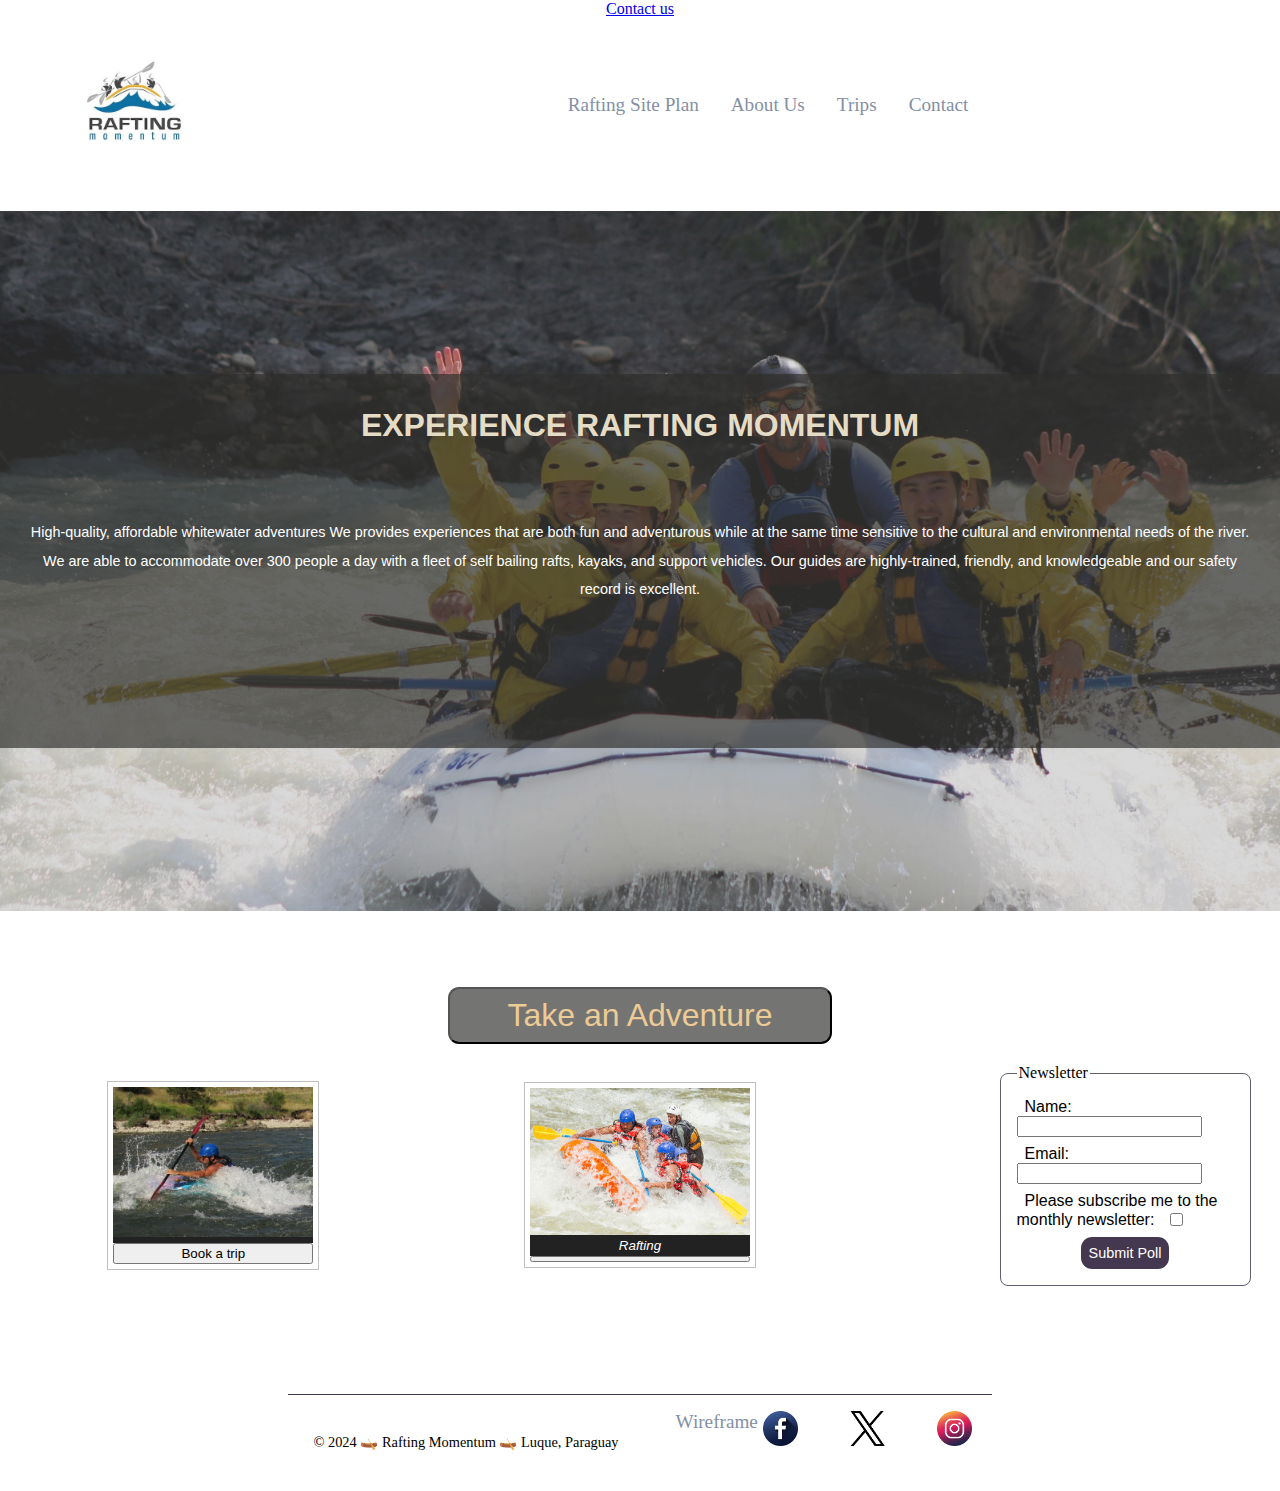
==== wwr/index.html @ 96deb3f9 "update" ====
<!DOCTYPE html>
<html lang="en">
<head>
    <meta charset="UTF-8">
    <meta name="viewport" content="width=device-width, initial-scale=1.0">
    <title>Home Rafting Momentum</title>
    <meta name="description" content="Home page">
    <meta name="author" content="Natalio Maciel">
    <link rel="stylesheet" href="styles/rafting.css">
</head>
<body>
    <header>
        <div>
            <a href="wwr\contact.html">Contact us</a>
        </div>
        <a href="index.html">
            <img class="logo" src="images/rafting-site-logo.jpg" alt="Rafting Site Logo">
        </a>
        <nav>
            <a href="index.html">Rafting Site Plan</a>
            <a href="about.html">About Us</a>
            <a href="trips.html">Trips</a>
            <a href="contact.html">Contact</a>
        </nav>
    </header>
    <br>
    <br>
    <main>
        <div class="banner">
            <div class="info">
                <h1 class="banner__title"> EXPERIENCE RAFTING MOMENTUM</h1>
                <p class="banner__p">
                    High-quality, affordable whitewater adventures
                    We provides experiences that are both fun and adventurous while at the same time 
                    sensitive to the cultural and environmental needs of the river. We are able to accommodate 
                    over 300 people a day with a fleet of self bailing rafts, kayaks, and support vehicles. 
                    Our guides are highly-trained, friendly, and knowledgeable and our safety record is excellent.
                </p>
            </div>
        </div>
        <br>
        <br>
        <div>
            <button class="button__trip"><a class="button__a" href="trips.html">Take an Adventure</a></button>
        </div>
        <br>
        <br>
        <form>
            <fieldset class="fieldset">
                <legend>Newsletter</legend>
                <div>
                    <label for="name">Name:</label>
                    <input type="text" id="name" name="name">
                </div>
                <div>
                    <label for="useremail">Email:</label>   
                    <input type="email" id="useremail" name="useremail">
                </div> 
                <div>
                    <label for="subscribe">Please subscribe me to the monthly newsletter:</label>
                    <input type="checkbox" id="subscribe" name="subscribe">
                </div>       
                <button class="button" type="submit">Submit Poll</button>                  
            </fieldset>
            
        </form>
       
        <section class="trip__home">
            <figure class="figure">
                <img src="images/wwr.jpg" alt="White Water Rafting1">
                <figcaption></figcaption>
                <button>Book a trip</button>
            </figure>
            <figure class="figure">
                <img src="images/wwr2.jpg" alt="White Water Rafting2">
                <figcaption>Rafting</figcaption>
                <button></button>
            </figure>
        </section>
    </main>
    <br>
    <br>
    <footer>
        <p>&copy; 2024 🛶 Rafting Momentum 🛶  Luque, Paraguay</p>
        <nav>
            <a class="footer__img" href="https://app.moqups.com/dyceYwSFFMbbAmI2l8beoc822H38psfB/view/page/a1d75f12f">Wireframe</a>
            <a href="https://facebook.com">
                <img class="footer__img" src="images/facebook.png" alt="facebook"  width="50">
            </a>
            <a href="https://twitter.com">
                <img class="footer__img" src="images/twitter.png"  alt="twitter" width="50">
            </a>
            <a href="https://www.instagram.com/">
                <img class="footer__img" src="images/instagram.png"  alt="instagram" width="50">
            </a>
        </nav>
    </footer>
</body>
</html>
---- wwr/styles/rafting.css ----
@import url('https://fonts.googleapis.com/css2?family=Open+Sans:ital,wght@0,300..800;1,300..800&family=Roboto:ital,wght@0,100;0,300;0,400;0,500;0,700;0,900;1,100;1,300;1,400;1,500;1,700;1,900&display=swap');

body{
    font-family: var(--paragraph-font);
    padding: 0;
    margin: 0 auto;
    display: grid;
}

:root{
    --primary-color:#2d2d2a;
    --secondary-color: #4C4C47;
    --accent1-color:#848FA5;
    --accent2-color: #E5DCC5;
    
    --heading-font:var(--primary-color), Sans;
    --paragraph-font:var(--secondary-color),roboto;

    --nav-background-color:#e5dcc5;
    --nav-link-color: #848FA5;
    --nav-hover-link-color:#D5ECD4;
    --nav-hover-background-color:#A1B0AB;
}

Header{
    display: grid;
    align-items: center;
    justify-items: center;
    grid-template-columns: 1fr 4fr;
    grid-template-rows: 1fr 4fr;
}

header section{
    grid-column: 1/3;
}

header div{
    grid-row: 1/2;
    grid-column: 1/3;
    height: 35px;
}

header nav{
    grid-row: 2/3;
}

main{
    display: grid;
    grid-template-columns: 1fr 2fr 1fr;
    grid-gap: 20px;
    align-items: center;
    justify-content: space-around;
}

main div{
    grid-column: 1/4;
}

main button{
    grid-column: 1/4;
}

main form{
    grid-column: 3/4;
    grid-row: 4/5;
}

main section{
    grid-column: 1/3;
    grid-row: 4/5;
}

h1, h2 {
    font-family: var(--heading-font);
    color: var(--primary-color);
}

div h1{
    grid-row: 1/2;
    grid-column: 1/3;
    justify-self: center;
    color: #e5dcc5;
}

article{
    position: absolute;
    top: 15rem;
    left: 0;
}

article img{
    grid-column: 2/3;
    grid-row: 1/2;
    width: auto;
}

article p{
    grid-column: 1/2;
}

h2{
    text-align: center;

}

section h2{
    grid-column: 1/4;
}
p{
    padding: 25px;
    font-family: var(--paragraph-font);
    text-align: center;
}

nav {
    /*background-color: var(--nav-background-color);*/
    font-size: 1.2rem;
    grid-column: 2/3;
    display: flex;
    
}

nav a {
    display: block;
    color: var(--nav-link-color);
    text-decoration: none;
    padding: 1rem;
}

nav a:link, nav a:visited {
    color: var(--nav-link-color);
}

nav a:hover {
    color: var(--nav-hover-link-color);
    background-color: var(--nav-hover-background-color);
}





figure img{
    max-width: 220px;
    max-height: 150px;
}

figcaption {
    background-color: #222;
    color: #fff;
    font: italic smaller sans-serif;
    padding: 3px;
    text-align: center;
}

footer{
    display: flex;
    flex-direction: row;
    justify-content: space-between;
    text-align: center;
    margin: 1rem auto 0;
    border-top: 1px solid #443850;
    font-size: 0.9rem;
}

/* Class Selector */

.div{
    display: grid;
    grid-template-columns: 1fr 1fr;
    grid-template-rows: 20% 80%;
    align-content: center;
}

.history{
    display: flex;
    flex-direction: column;
    justify-content: center;
    margin: 1rem;
    border: 1px solid steelblue;
    padding: 1rem;
    color: #000;
}

.article{
    display: flex;
    width: 100%;
}

.logo{
    margin: 0 0.25rem 0 1rem;
	width: 100px;
	height: auto;
    grid-column: 1/2;
}

.employee{
    display: grid;
    grid-template-columns: 1fr;
    grid-template-rows: 1fr 4fr;
}

.figure {
    border: thin #c0c0c0 solid;
    display: flex;
    flex-flow: column;
    padding: 5px;
    margin: auto;
}

.trip{
    display: grid;
    justify-content: center;
    align-items: center;
    grid-template-columns: 1fr 1fr 1fr;
    grid-template-rows: 1fr 4fr;
}

.trip__home{
    display: grid;
    justify-content: center;
    align-items: center;
    grid-template-columns: 1fr 1fr 1fr;
    grid-column: 1/4;
}
.footer__img{
    width: 35px;
    margin: 0 0.25rem 0 1rem;
}

/* Hero Images*/

.banner{
    background-image: url("../images/hero5.jpg");
    background-position: center;
    background-repeat: no-repeat;
    background-size: cover;
    height: 700px;
    position: relative;
    display: flex;
    align-items: center;
    justify-content: center;
}

.banner::before{
    content: "";
    height: 100%;
    width: 100%;
    background-color: gray;
    opacity: 0.3;
}

.banner__info{
    padding: 0.3em;
    position: absolute;
    width: 100%;
    max-width: 500px;
    text-align: center;
    color: #fff;
    margin: auto;
}

.info{
    display: grid;
    grid-template-columns: 3fr 1fr;
    grid-template-rows: 1fr 2fr 1fr;
    align-items: center;
    background-color:#2d2d2aa9;
    padding: 0.3em;
    position: absolute;
    color: #fff;
    margin: auto;
}

.banner__title{
    grid-column: 1/3;
    line-height: 1.5;
    text-align: center;
    font-size: 2em;
    font-family: sans-serif;

}

.banner__p{
    line-height: 2;
    font-size: 0.9em;
    font-family: sans-serif;
    grid-column: 1/3;
}

.banner__img{
    grid-column: 2/3;
    width: 200px;
}

.banner__b{
    grid-column: 1/3;
    grid-row: 3/4;

}
.box{
    margin: 1rem;
    border: 1px solid steelblue;
    padding: 1rem;
    background-color: #2d2d2aa9;
    color: #EDCB96;
}

.button__trip{
    display: block;
    background-color: #2d2d2aa9;
    width: 30%;
    align-items: center;
    padding: 0.5rem;
    margin: auto;
    border-radius: 0.7rem;
    font-size: 2em;
}

.button__a{
    text-decoration: none;
    color: #EDCB96;
}

button a:hover{
    background-color: #2d2d2aa9;
    color: #000;
    opacity: 0.5;
}

/*form*/

.form{
    display: grid;
    width: 94%;
    margin: 0 auto;
    padding: 1.5rem;
    border: 1px solid #615E71;
    border-radius: 0.5rem;
    background-color: #eee;
}

.fieldset{
    display: grid;
    grid-gap: 0.5rem;
    width: 70%;
    align-content: center;
    border-radius: 0.5rem;
    border: 1px solid #615E71;
    padding: 1rem;
    margin: 0 auto;
}

.legend{
    font-size: 1.2rem;
    color: #443850;
}

label, input, button, select, textarea{
    font-family: sans-serif;

}

label{
    padding: 0.5rem;
    
}



select, select, textarea{
    padding: 0.5rem;
    font-size: 1.1rem;
}


input[type="checkbox"]{
    width: auto;
    height: auto;
    vertical-align: bottom;
}

.button{
    background-color: #443850;
    color: #fff;
    align-self: center;
    padding: 0.5rem;
    margin: 0 auto;
    border: none;
    border-radius: 0.7rem;
    font-size: 0.90rem;
}

.button:hover{
    background-color: #7D8491;
}

/*Table*/
table {
    border-collapse: collapse;
    border: 2px solid rgb(140 140 140);
    font-family: sans-serif;
    font-size: 0.8rem;
    letter-spacing: 1px;
    align-self: center;

  }
  
  caption {
    caption-side: bottom;
    padding: 10px;
    font-weight: bold;
  }
  
  thead,
  tfoot {
    background-color: rgb(228 240 245);
  }
  
  th,
  td {
    border: 1px solid rgb(160 160 160);
    padding: 8px 10px;
  }
  
  td:last-of-type {
    text-align: center;
  }
  
  tbody > tr:nth-of-type(even) {
    background-color: rgb(237 238 242);
  }
  
  tfoot th {
    text-align: right;
  }
  
  tfoot td {
    font-weight: bold;
  }
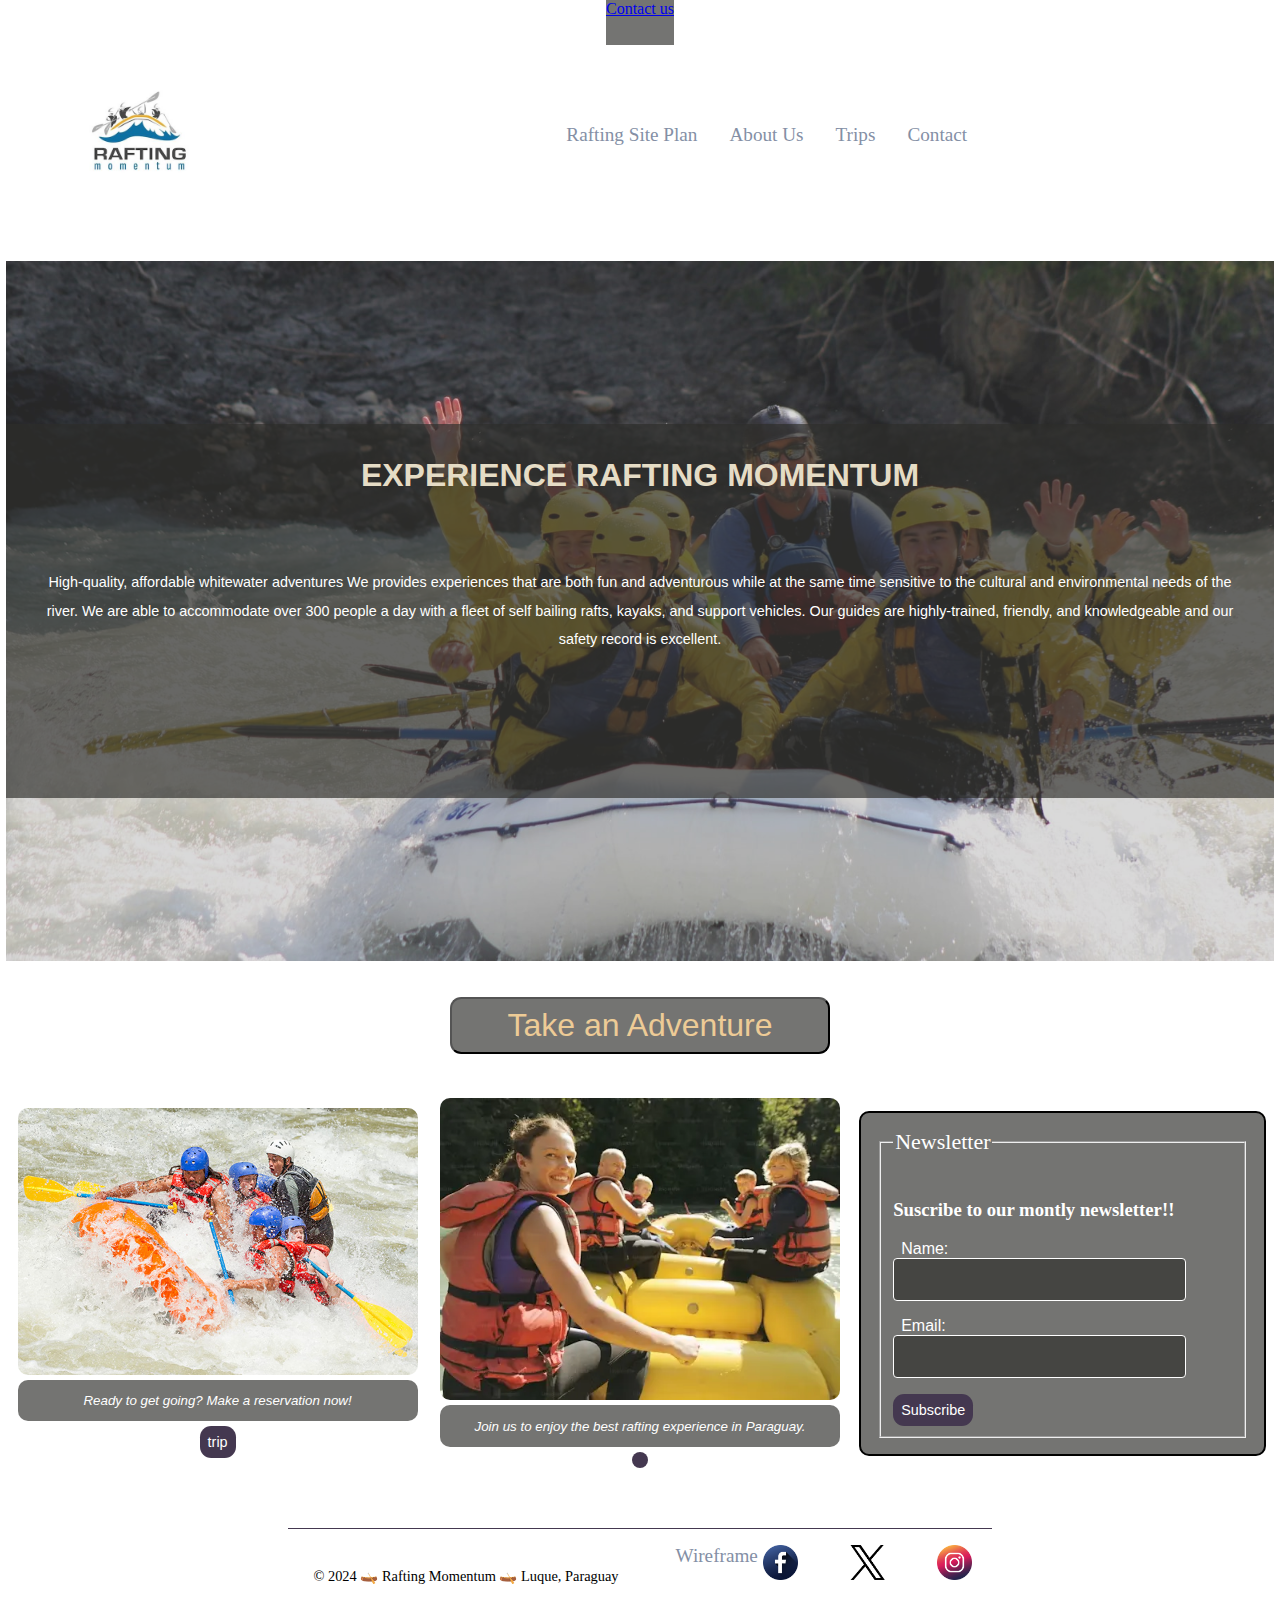
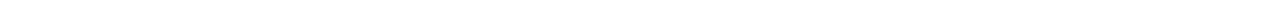
==== commit 5614b90e: "update" ====
--- a/wwr/index.html
+++ b/wwr/index.html
@@ -45,37 +45,32 @@
         </div>
         <br>
         <br>
-        <form>
-            <fieldset class="fieldset">
-                <legend>Newsletter</legend>
-                <div>
-                    <label for="name">Name:</label>
-                    <input type="text" id="name" name="name">
-                </div>
-                <div>
-                    <label for="useremail">Email:</label>   
-                    <input type="email" id="useremail" name="useremail">
-                </div> 
-                <div>
-                    <label for="subscribe">Please subscribe me to the monthly newsletter:</label>
-                    <input type="checkbox" id="subscribe" name="subscribe">
-                </div>       
-                <button class="button" type="submit">Submit Poll</button>                  
-            </fieldset>
-            
-        </form>
-       
         <section class="trip__home">
             <figure class="figure">
-                <img src="images/wwr.jpg" alt="White Water Rafting1">
-                <figcaption></figcaption>
-                <button>Book a trip</button>
+                <img class="figure__img" src="images/wwr2.jpg" alt="White Water Rafting1">
+                <figcaption>Ready to get going? Make a reservation now!</figcaption>
+                <button class="button">trip</button>
             </figure>
             <figure class="figure">
-                <img src="images/wwr2.jpg" alt="White Water Rafting2">
-                <figcaption>Rafting</figcaption>
-                <button></button>
+                <img class="figure__img" src="images/happyclient2.webp" alt="White Water Rafting2">
+                <figcaption>Join us to enjoy the best rafting experience in Paraguay.</figcaption>
+                <button class="button"></button>
             </figure>
+            <form class="form__home">
+                <fieldset>
+                    <legend class="legend__home">Newsletter</legend>
+                    <h3>Suscribe to our montly newsletter!!</h3>
+                    <div>
+                        <label for="name">Name:</label>
+                        <input class="controls" type="text" id="name" name="name">
+                    </div>
+                    <div>
+                        <label for="useremail">Email:</label>   
+                        <input class="controls" type="email" id="useremail" name="useremail">
+                    </div>      
+                    <button class="button" type="submit">Subscribe</button> 
+                </fieldset>
+            </form>
         </section>
     </main>
     <br>
@@ -83,7 +78,7 @@
     <footer>
         <p>&copy; 2024 🛶 Rafting Momentum 🛶  Luque, Paraguay</p>
         <nav>
-            <a class="footer__img" href="https://app.moqups.com/dyceYwSFFMbbAmI2l8beoc822H38psfB/view/page/a1d75f12f">Wireframe</a>
+            <a class="footer__img" href="https://app.moqups.com/j3bwiCZergPqX8qBrM3HeE8jsIW17aIn/view/page/af5d9795b">Wireframe</a>
             <a href="https://facebook.com">
                 <img class="footer__img" src="images/facebook.png" alt="facebook"  width="50">
             </a>
--- a/wwr/styles/rafting.css
+++ b/wwr/styles/rafting.css
@@ -5,6 +5,7 @@
     padding: 0;
     margin: 0 auto;
     display: grid;
+    width: 99%;
 }
 
 :root{
@@ -37,13 +38,15 @@
 header div{
     grid-row: 1/2;
     grid-column: 1/3;
-    height: 35px;
+    height: 45px;
+    align-items: center;
+    background-color: #2d2d2aa9;
 }
 
 header nav{
     grid-row: 2/3;
 }
-
+/*
 main{
     display: grid;
     grid-template-columns: 1fr 2fr 1fr;
@@ -68,7 +71,7 @@
 main section{
     grid-column: 1/3;
     grid-row: 4/5;
-}
+}*/
 
 h1, h2 {
     font-family: var(--heading-font);
@@ -136,21 +139,17 @@
     background-color: var(--nav-hover-background-color);
 }
 
-
-
-
-
-figure img{
-    max-width: 220px;
-    max-height: 150px;
+ul, li {
+    text-align: center;
 }
 
 figcaption {
-    background-color: #222;
+    background-color: #2d2d2aa9;
     color: #fff;
     font: italic smaller sans-serif;
-    padding: 3px;
-    text-align: center;
+    padding: 1em;
+    text-align: center;
+    border-radius: 10px;
 }
 
 footer{
@@ -165,11 +164,12 @@
 
 /* Class Selector */
 
-.div{
+.div__contact{
     display: grid;
     grid-template-columns: 1fr 1fr;
     grid-template-rows: 20% 80%;
-    align-content: center;
+    justify-content: space-around;
+    align-items: center;
 }
 
 .history{
@@ -184,7 +184,9 @@
 
 .article{
     display: flex;
-    width: 100%;
+    flex-direction: row;
+    align-items: center;
+    justify-content: space-around;
 }
 
 .logo{
@@ -194,14 +196,30 @@
     grid-column: 1/2;
 }
 
-.employee{
-    display: grid;
-    grid-template-columns: 1fr;
-    grid-template-rows: 1fr 4fr;
-}
-
-.figure {
-    border: thin #c0c0c0 solid;
+
+.figure__img{
+    max-width: 400px;
+    max-height: 400px;
+    border-radius: 10px;
+}
+
+.figure__img__adv{
+    max-width: 200px;
+    max-height: auto;
+    border-radius: 10px;
+}
+
+.figure{
+    border: none;
+    display: flex;
+    flex-flow: column;
+    gap: 5px;
+    padding: 0.5em;
+    margin: auto;
+}
+
+.figure__home{
+    border: none;
     display: flex;
     flex-flow: column;
     padding: 5px;
@@ -220,8 +238,8 @@
     display: grid;
     justify-content: center;
     align-items: center;
+    position: relative;
     grid-template-columns: 1fr 1fr 1fr;
-    grid-column: 1/4;
 }
 .footer__img{
     width: 35px;
@@ -332,8 +350,9 @@
 
 .form{
     display: grid;
-    width: 94%;
+    width: 50%;
     margin: 0 auto;
+    justify-content: center;
     padding: 1.5rem;
     border: 1px solid #615E71;
     border-radius: 0.5rem;
@@ -343,7 +362,7 @@
 .fieldset{
     display: grid;
     grid-gap: 0.5rem;
-    width: 70%;
+    width: auto;
     align-content: center;
     border-radius: 0.5rem;
     border: 1px solid #615E71;
@@ -395,7 +414,45 @@
     background-color: #7D8491;
 }
 
+.form__home{
+    grid-column: 3/4;
+    grid-row: 1/2;
+    background-color: #2d2d2aa9;
+    padding: 1em;
+    margin: 0.5em;
+    border: 2px solid black;
+    border-radius: 10px;
+    color: #fff;
+}
+
+.legend__home{
+    font-size: 22px;
+    margin-bottom: 20px;
+}
+
+.controls{
+    width: 80%;
+    background: #2d2d2aa9;
+    padding: 10px;
+    border-radius: 4px;
+    margin-bottom: 16px;
+    border: 1px solid white;
+    font-size: 18px;
+}
+
+
 /*Table*/
+.form__table{
+    display: grid;
+    margin: 0 auto;
+    width: 55%;
+    justify-content: center;
+    padding: 1.5rem;
+    border: 1px solid #615E71;
+    border-radius: 0.5rem;
+    background-color: #eee;
+}
+
 table {
     border-collapse: collapse;
     border: 2px solid rgb(140 140 140);
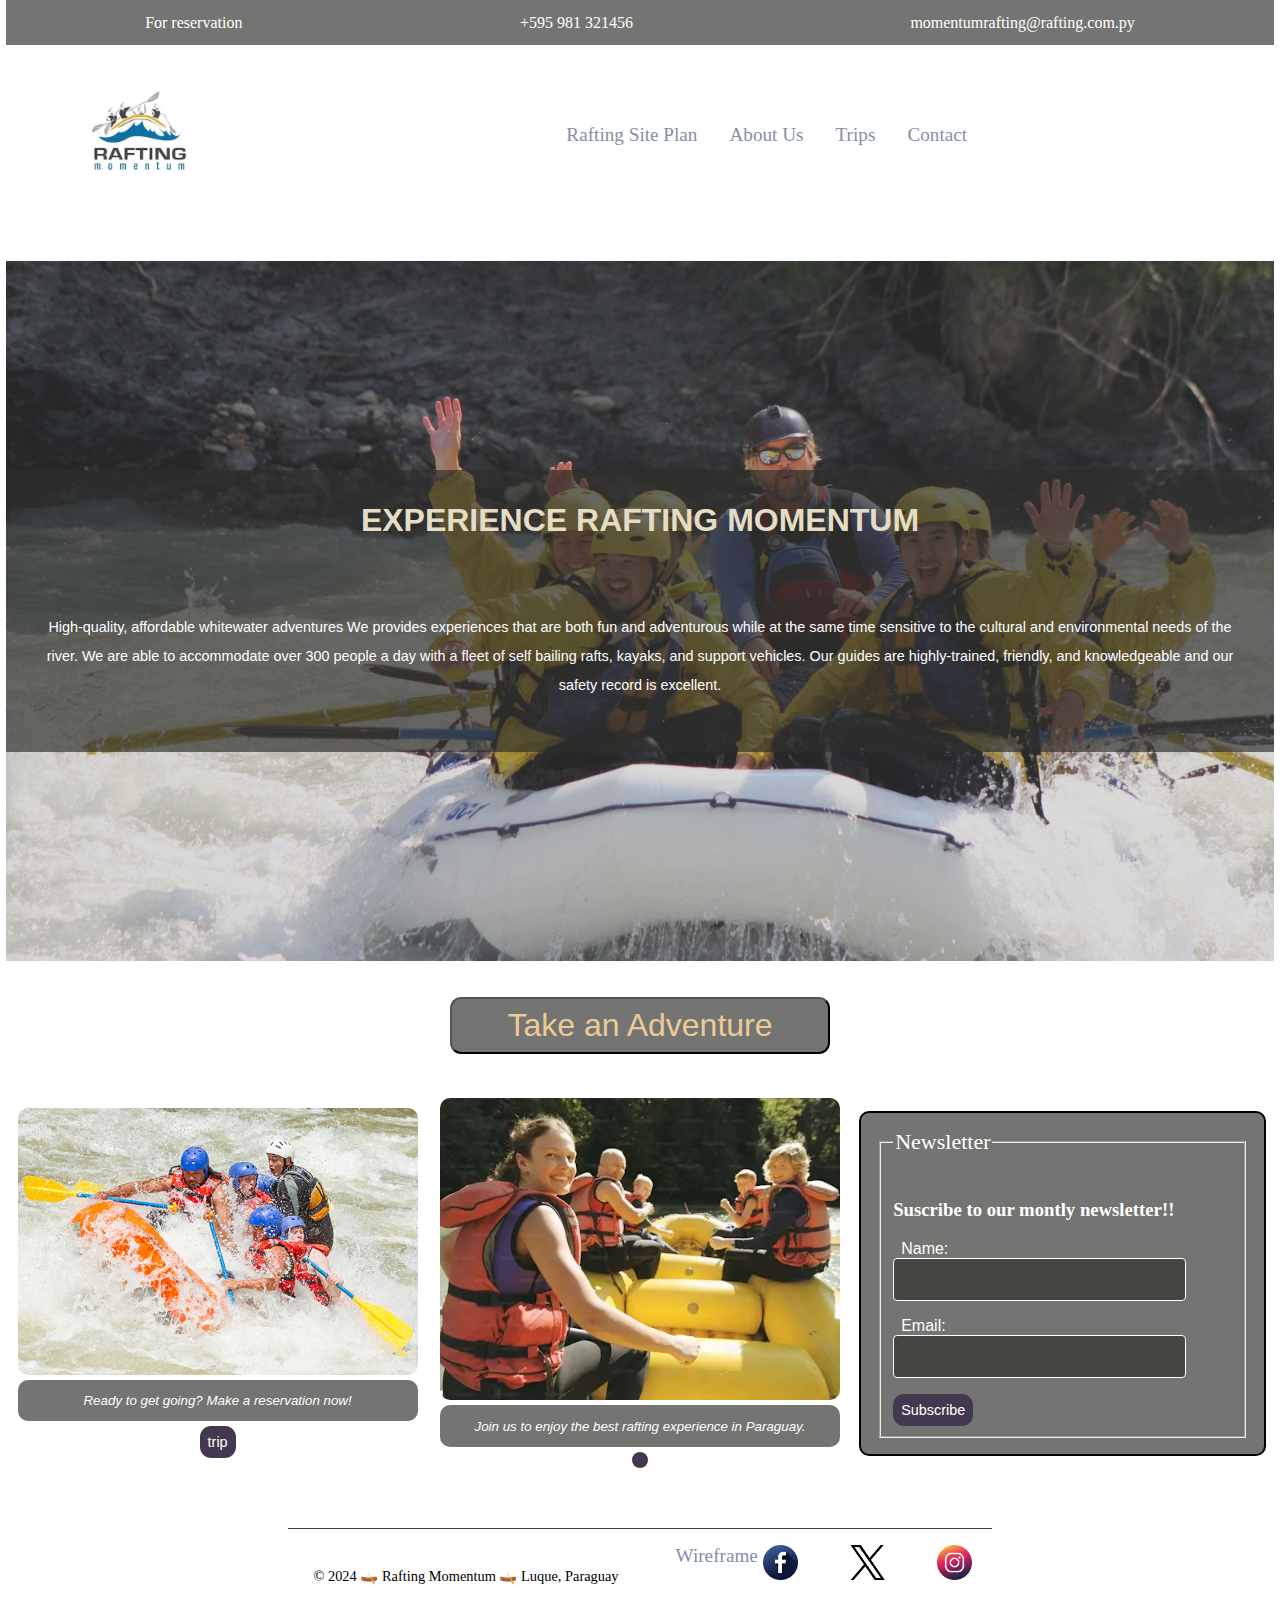
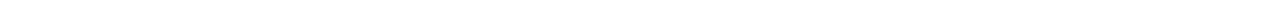
==== commit 2829bc44: "update" ====
--- a/wwr/index.html
+++ b/wwr/index.html
@@ -10,8 +10,10 @@
 </head>
 <body>
     <header>
-        <div>
-            <a href="wwr\contact.html">Contact us</a>
+        <div class="header__div">
+            <a href="contact.html">For reservation</a>
+            <a href="#">+595 981 321456</a>
+            <a href="https//:momentumrafting@rafting.com">momentumrafting@rafting.com.py</a>
         </div>
         <a href="index.html">
             <img class="logo" src="images/rafting-site-logo.jpg" alt="Rafting Site Logo">
@@ -29,7 +31,7 @@
         <div class="banner">
             <div class="info">
                 <h1 class="banner__title"> EXPERIENCE RAFTING MOMENTUM</h1>
-                <p class="banner__p">
+                <p class="banner__p__i">
                     High-quality, affordable whitewater adventures
                     We provides experiences that are both fun and adventurous while at the same time 
                     sensitive to the cultural and environmental needs of the river. We are able to accommodate 
--- a/wwr/styles/rafting.css
+++ b/wwr/styles/rafting.css
@@ -38,9 +38,16 @@
 header div{
     grid-row: 1/2;
     grid-column: 1/3;
+    width: 100%;
     height: 45px;
     align-items: center;
     background-color: #2d2d2aa9;
+}
+
+.header__div{
+    display: flex;
+    flex-direction: row;
+    justify-content: space-around;
 }
 
 header nav{
@@ -121,6 +128,12 @@
     grid-column: 2/3;
     display: flex;
     
+}
+
+header a{
+    text-decoration: none;
+    color: #fff;
+
 }
 
 nav a {
@@ -278,10 +291,22 @@
     margin: auto;
 }
 
+.banner__trip{
+    display: grid;
+    grid-template-columns: 1fr;
+    justify-content: start;
+    align-items: center;
+    background-color:#2d2d2aa9;
+    padding: 0.3em;
+    position: absolute;
+    color: #fff;
+    margin: auto;
+}
+
 .info{
     display: grid;
     grid-template-columns: 3fr 1fr;
-    grid-template-rows: 1fr 2fr 1fr;
+    grid-template-rows: 1fr 2fr;
     align-items: center;
     background-color:#2d2d2aa9;
     padding: 0.3em;
@@ -303,11 +328,19 @@
     line-height: 2;
     font-size: 0.9em;
     font-family: sans-serif;
+    grid-column: 1/2;
+}
+
+.banner__p__i{
+    line-height: 2;
+    font-size: 0.9em;
+    font-family: sans-serif;
     grid-column: 1/3;
 }
 
 .banner__img{
     grid-column: 2/3;
+    grid-row: 2/3;
     width: 200px;
 }
 
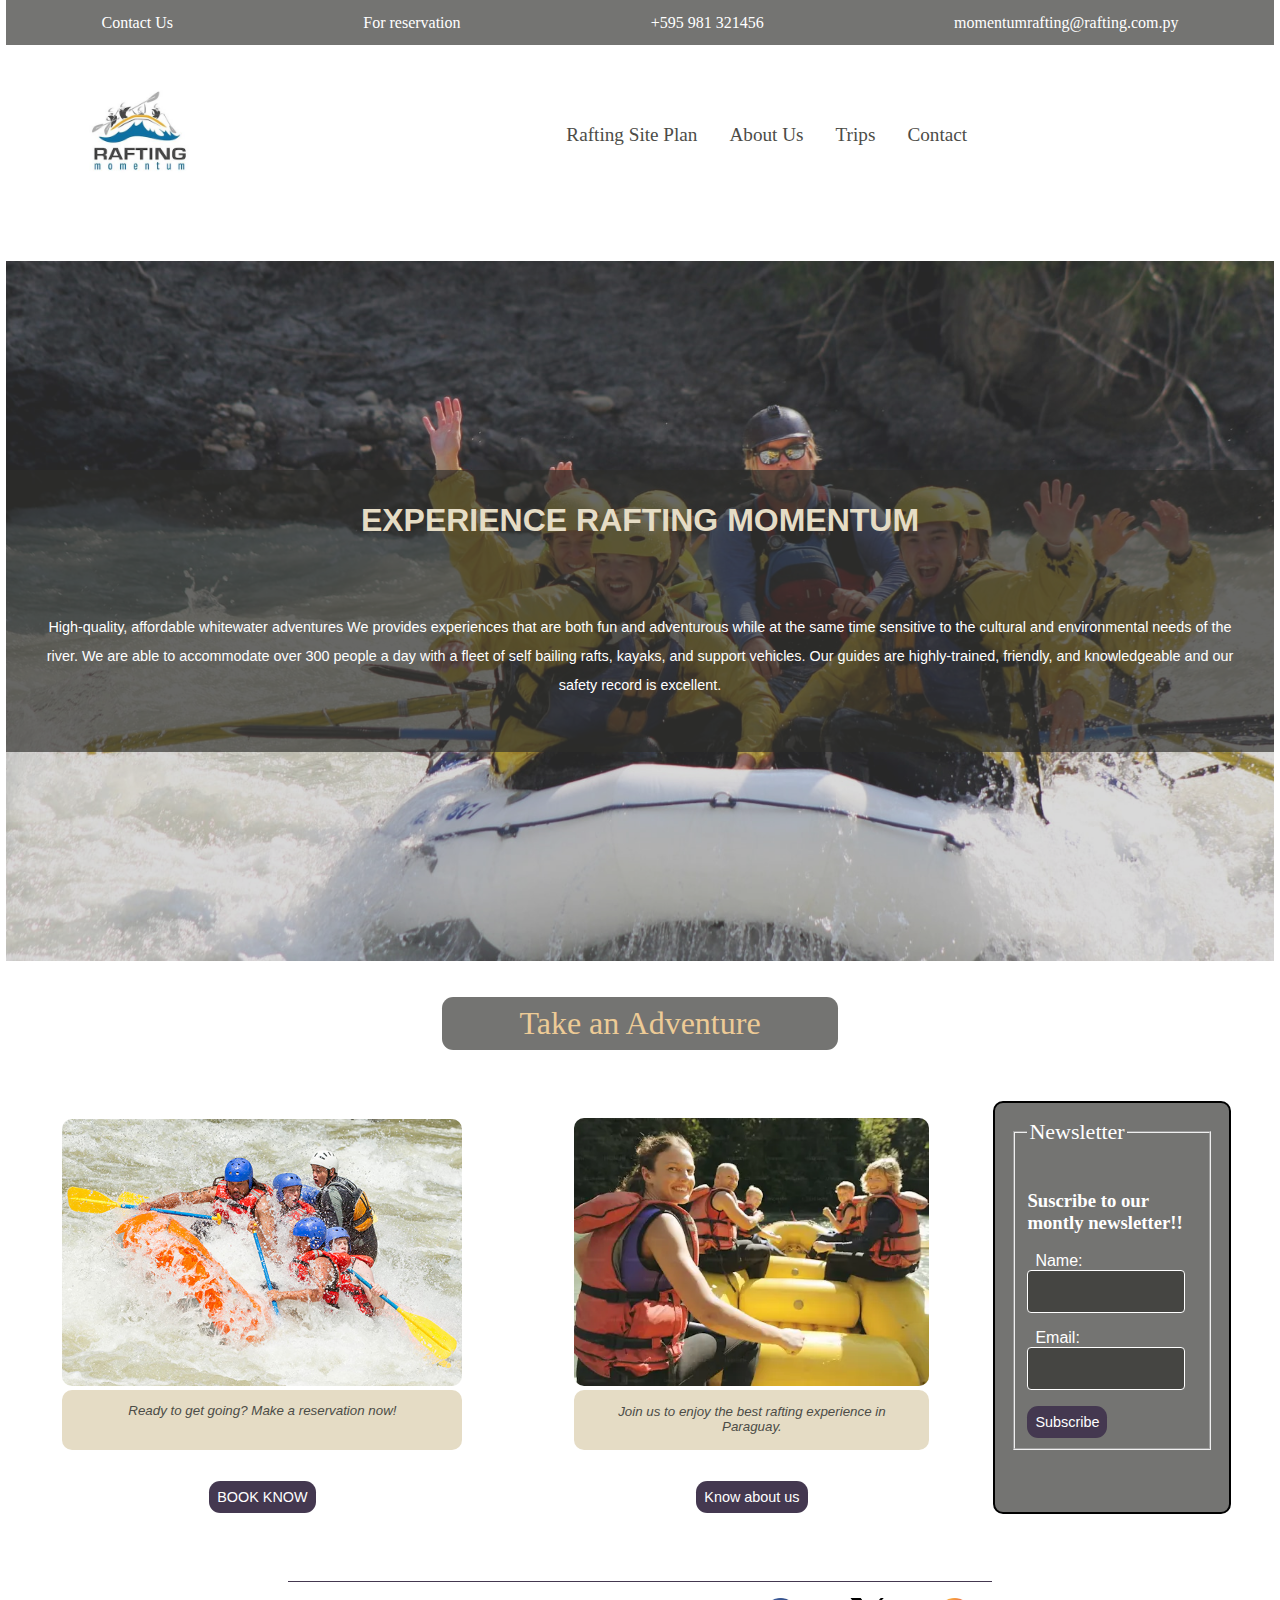
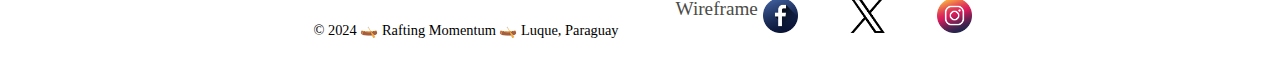
==== commit b21c98c8: "update" ====
--- a/wwr/index.html
+++ b/wwr/index.html
@@ -11,9 +11,10 @@
 <body>
     <header>
         <div class="header__div">
-            <a href="contact.html">For reservation</a>
+            <a href="contact.html">Contact Us</a>
+            <a href="trips.html">For reservation</a>
             <a href="#">+595 981 321456</a>
-            <a href="https//:momentumrafting@rafting.com">momentumrafting@rafting.com.py</a>
+            <a href="contact.html">momentumrafting@rafting.com.py</a>
         </div>
         <a href="index.html">
             <img class="logo" src="images/rafting-site-logo.jpg" alt="Rafting Site Logo">
@@ -43,21 +44,25 @@
         <br>
         <br>
         <div>
-            <button class="button__trip"><a class="button__a" href="trips.html">Take an Adventure</a></button>
+            <a class="button__trip button__a" href="trips.html">Take an Adventure</a>
         </div>
         <br>
         <br>
         <section class="trip__home">
-            <figure class="figure">
-                <img class="figure__img" src="images/wwr2.jpg" alt="White Water Rafting1">
-                <figcaption>Ready to get going? Make a reservation now!</figcaption>
-                <button class="button">trip</button>
-            </figure>
-            <figure class="figure">
-                <img class="figure__img" src="images/happyclient2.webp" alt="White Water Rafting2">
-                <figcaption>Join us to enjoy the best rafting experience in Paraguay.</figcaption>
-                <button class="button"></button>
-            </figure>
+            <div class="figure">
+                <figure>
+                    <img class="figure__img" src="images/wwr2.jpg" alt="White Water Rafting1">
+                    <figcaption>Ready to get going? Make a reservation now!</figcaption>
+                </figure>
+                <button class="button">BOOK KNOW</button>
+            </div>
+            <div class="figure">
+                <figure>
+                    <img class="figure__img" src="images/happyclient2.webp" alt="White Water Rafting2" width="355">
+                    <figcaption>Join us to enjoy the best rafting experience in Paraguay.</figcaption>
+                </figure>
+                <button class="button">Know about us</button>
+            </div>
             <form class="form__home">
                 <fieldset>
                     <legend class="legend__home">Newsletter</legend>
@@ -80,14 +85,14 @@
     <footer>
         <p>&copy; 2024 🛶 Rafting Momentum 🛶  Luque, Paraguay</p>
         <nav>
-            <a class="footer__img" href="https://app.moqups.com/j3bwiCZergPqX8qBrM3HeE8jsIW17aIn/view/page/af5d9795b">Wireframe</a>
-            <a href="https://facebook.com">
+            <a class="footer__img" href="https://app.moqups.com/j3bwiCZergPqX8qBrM3HeE8jsIW17aIn/view/page/af5d9795b" target="_blank">Wireframe</a>
+            <a href="https://facebook.com" target="_blank">
                 <img class="footer__img" src="images/facebook.png" alt="facebook"  width="50">
             </a>
-            <a href="https://twitter.com">
+            <a href="https://twitter.com"  target="_blank">
                 <img class="footer__img" src="images/twitter.png"  alt="twitter" width="50">
             </a>
-            <a href="https://www.instagram.com/">
+            <a href="https://www.instagram.com/"  target="_blank">
                 <img class="footer__img" src="images/instagram.png"  alt="instagram" width="50">
             </a>
         </nav>
--- a/wwr/styles/rafting.css
+++ b/wwr/styles/rafting.css
@@ -14,11 +14,11 @@
     --accent1-color:#848FA5;
     --accent2-color: #E5DCC5;
     
-    --heading-font:var(--primary-color), Sans;
-    --paragraph-font:var(--secondary-color),roboto;
+    --heading-font:var(--primary-color), sans-serif;
+    --paragraph-font:var(--secondary-color), roboto;
 
     --nav-background-color:#e5dcc5;
-    --nav-link-color: #848FA5;
+    --nav-link-color: #4C4C47;
     --nav-hover-link-color:#D5ECD4;
     --nav-hover-background-color:#A1B0AB;
 }
@@ -85,7 +85,7 @@
     color: var(--primary-color);
 }
 
-div h1{
+.h1{
     grid-row: 1/2;
     grid-column: 1/3;
     justify-self: center;
@@ -154,11 +154,24 @@
 
 ul, li {
     text-align: center;
+    list-style: none;
+    text-transform: uppercase;
+
+}
+
+li:not(:last-child){
+    margin-bottom: 15px;
+}
+
+iframe{
+    width: 75%;
+    height: 100%;
 }
 
 figcaption {
-    background-color: #2d2d2aa9;
-    color: #fff;
+    background-color: #e5dcc5;
+    color: #4C4C47;
+    height: 2.5em;
     font: italic smaller sans-serif;
     padding: 1em;
     text-align: center;
@@ -180,9 +193,16 @@
 .div__contact{
     display: grid;
     grid-template-columns: 1fr 1fr;
-    grid-template-rows: 20% 80%;
-    justify-content: space-around;
-    align-items: center;
+    grid-template-rows: 2fr 6fr;
+    justify-content: center;
+    align-items: start;
+}
+
+.h1{
+    grid-row: 1/2;
+    grid-column: 1/3;
+    justify-self: center;
+    color: #4C4C47;
 }
 
 .history{
@@ -226,8 +246,8 @@
     border: none;
     display: flex;
     flex-flow: column;
-    gap: 5px;
-    padding: 0.5em;
+    gap: 15px;
+    padding: 1em;
     margin: auto;
 }
 
@@ -321,7 +341,7 @@
     text-align: center;
     font-size: 2em;
     font-family: sans-serif;
-
+    color: #E5DCC5;
 }
 
 .banner__p{
@@ -361,6 +381,7 @@
     display: block;
     background-color: #2d2d2aa9;
     width: 30%;
+    text-align: center;
     align-items: center;
     padding: 0.5rem;
     margin: auto;
@@ -373,7 +394,7 @@
     color: #EDCB96;
 }
 
-button a:hover{
+a button:hover{
     background-color: #2d2d2aa9;
     color: #000;
     opacity: 0.5;
@@ -450,6 +471,8 @@
 .form__home{
     grid-column: 3/4;
     grid-row: 1/2;
+    width: 70%;
+    height: 85%;
     background-color: #2d2d2aa9;
     padding: 1em;
     margin: 0.5em;
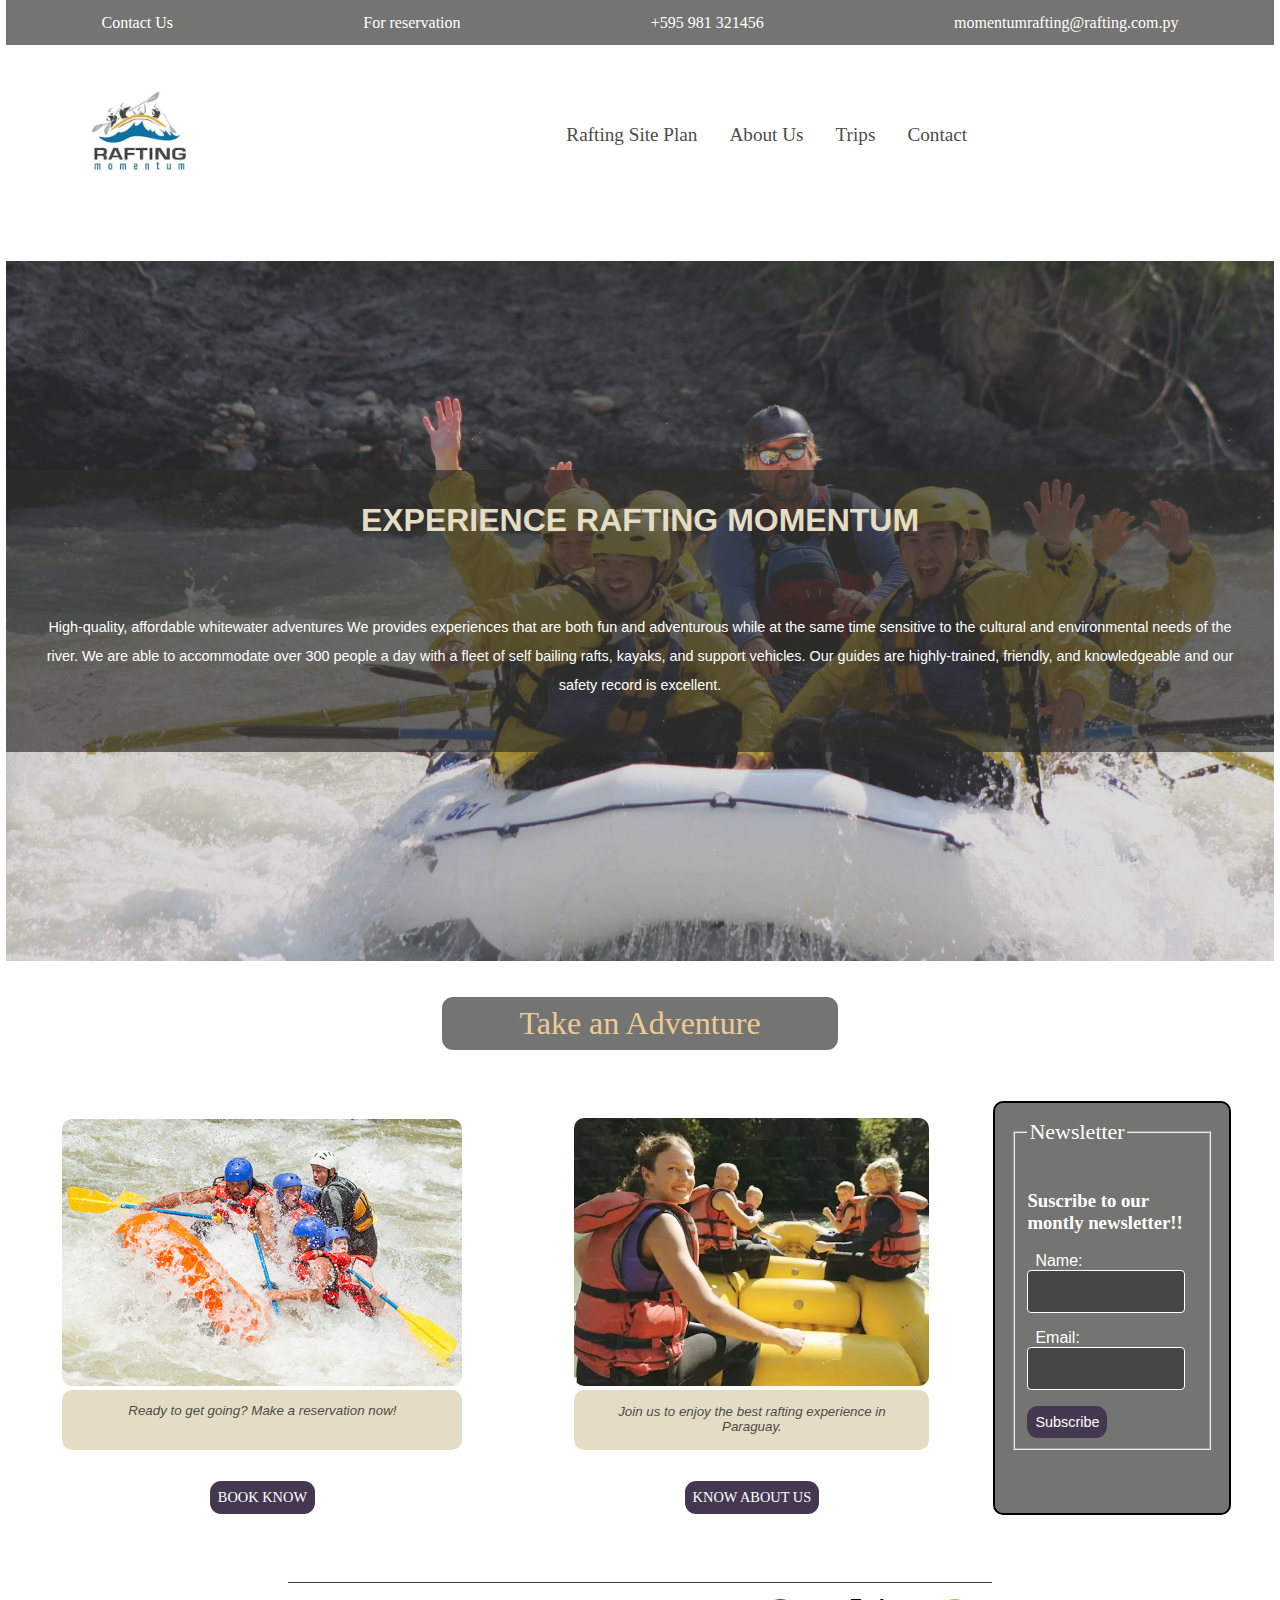
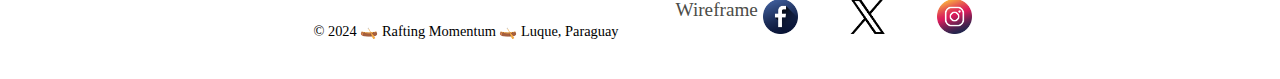
==== commit 770335a7: "update" ====
--- a/wwr/index.html
+++ b/wwr/index.html
@@ -54,14 +54,14 @@
                     <img class="figure__img" src="images/wwr2.jpg" alt="White Water Rafting1">
                     <figcaption>Ready to get going? Make a reservation now!</figcaption>
                 </figure>
-                <button class="button">BOOK KNOW</button>
+                <a class="button" href="trips.html">BOOK KNOW</a>
             </div>
             <div class="figure">
                 <figure>
                     <img class="figure__img" src="images/happyclient2.webp" alt="White Water Rafting2" width="355">
                     <figcaption>Join us to enjoy the best rafting experience in Paraguay.</figcaption>
                 </figure>
-                <button class="button">Know about us</button>
+                <a class="button" href="contact.html">KNOW ABOUT US</a>
             </div>
             <form class="form__home">
                 <fieldset>
--- a/wwr/styles/rafting.css
+++ b/wwr/styles/rafting.css
@@ -462,6 +462,7 @@
     border: none;
     border-radius: 0.7rem;
     font-size: 0.90rem;
+    text-decoration: none;
 }
 
 .button:hover{
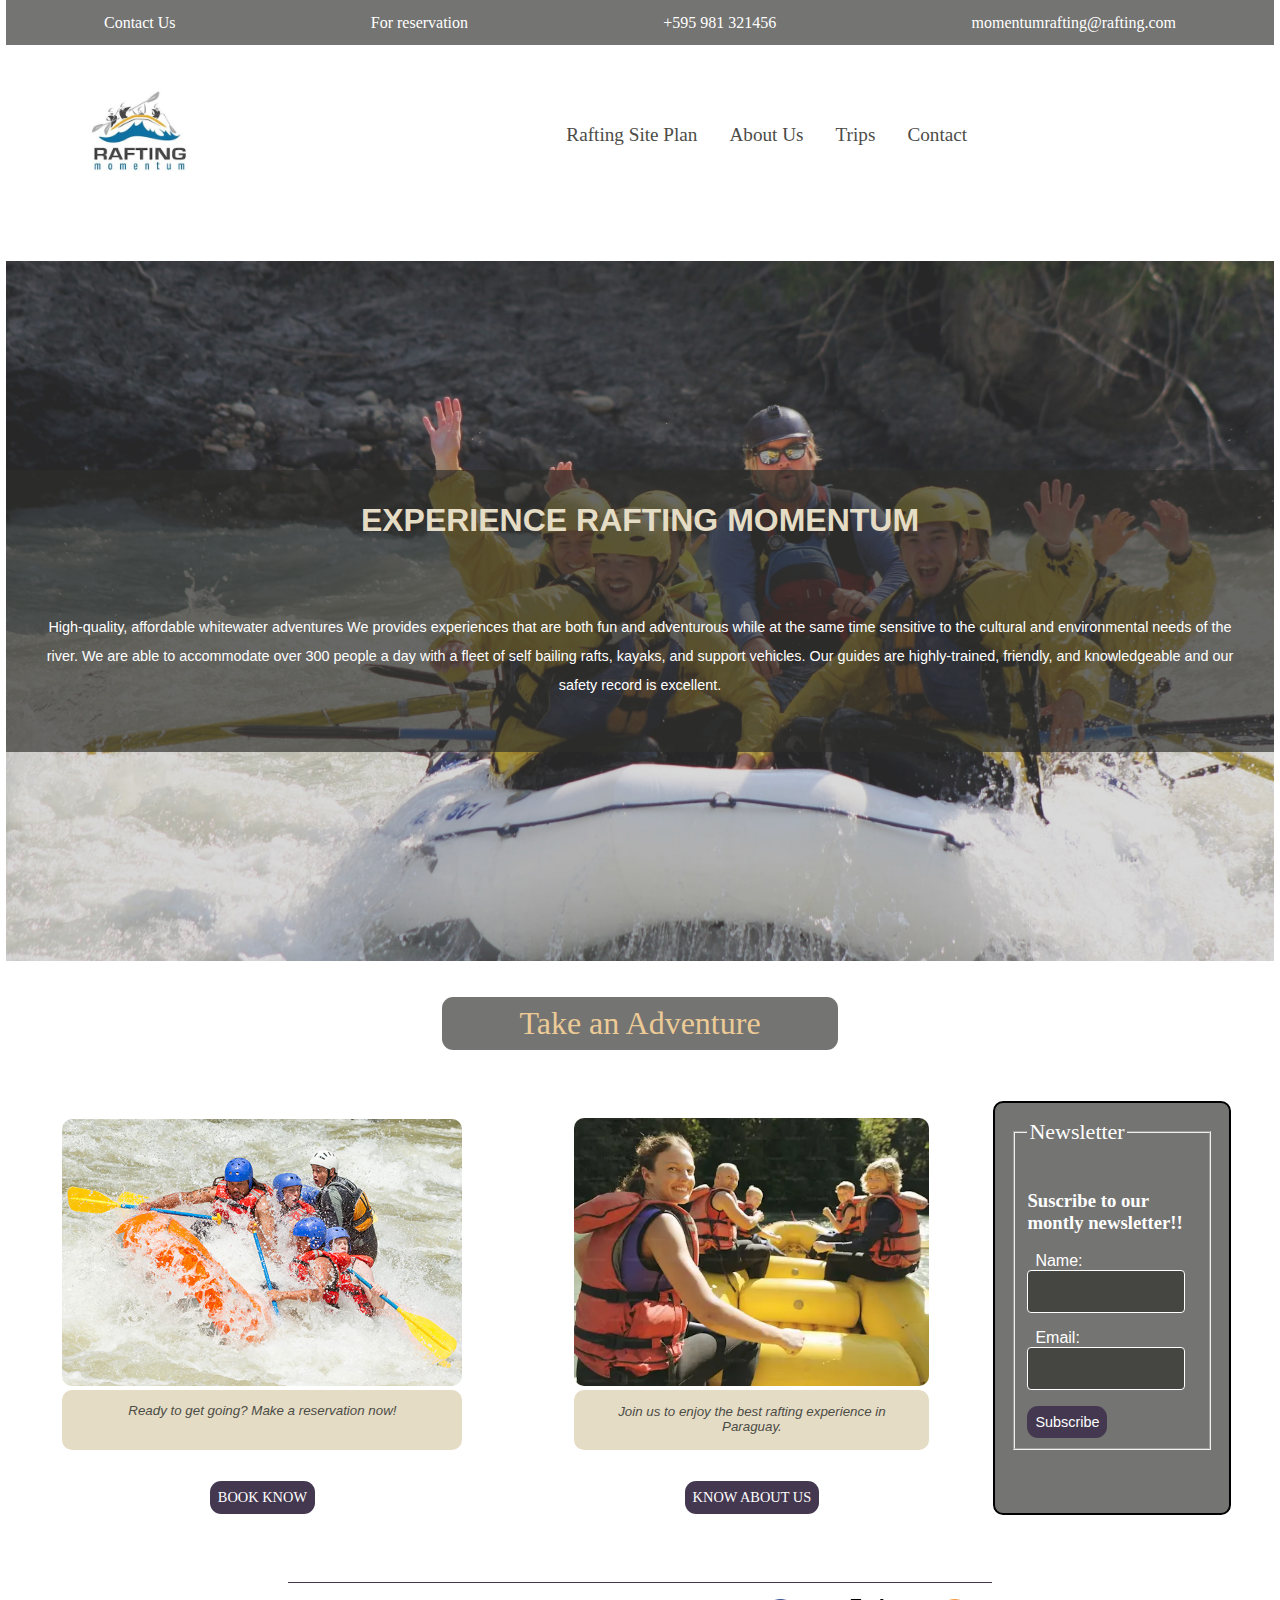
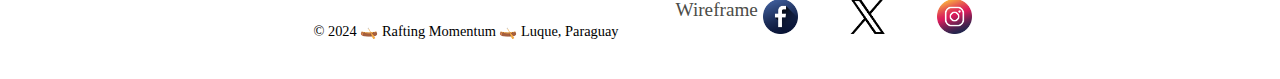
==== commit 1f137f88: "information" ====
--- a/wwr/index.html
+++ b/wwr/index.html
@@ -4,7 +4,7 @@
     <meta charset="UTF-8">
     <meta name="viewport" content="width=device-width, initial-scale=1.0">
     <title>Home Rafting Momentum</title>
-    <meta name="description" content="Home page">
+    <meta name="description" content="The best white water rafting! Don't waste your time and reserve your trip now. And adventure is waiting for you!">
     <meta name="author" content="Natalio Maciel">
     <link rel="stylesheet" href="styles/rafting.css">
 </head>
@@ -14,7 +14,7 @@
             <a href="contact.html">Contact Us</a>
             <a href="trips.html">For reservation</a>
             <a href="#">+595 981 321456</a>
-            <a href="contact.html">momentumrafting@rafting.com.py</a>
+            <a href="contact.html">momentumrafting@rafting.com</a>
         </div>
         <a href="index.html">
             <img class="logo" src="images/rafting-site-logo.jpg" alt="Rafting Site Logo">
--- a/wwr/styles/rafting.css
+++ b/wwr/styles/rafting.css
@@ -155,7 +155,7 @@
 ul, li {
     text-align: center;
     list-style: none;
-    text-transform: uppercase;
+    text-transform: capitalize;
 
 }
 
